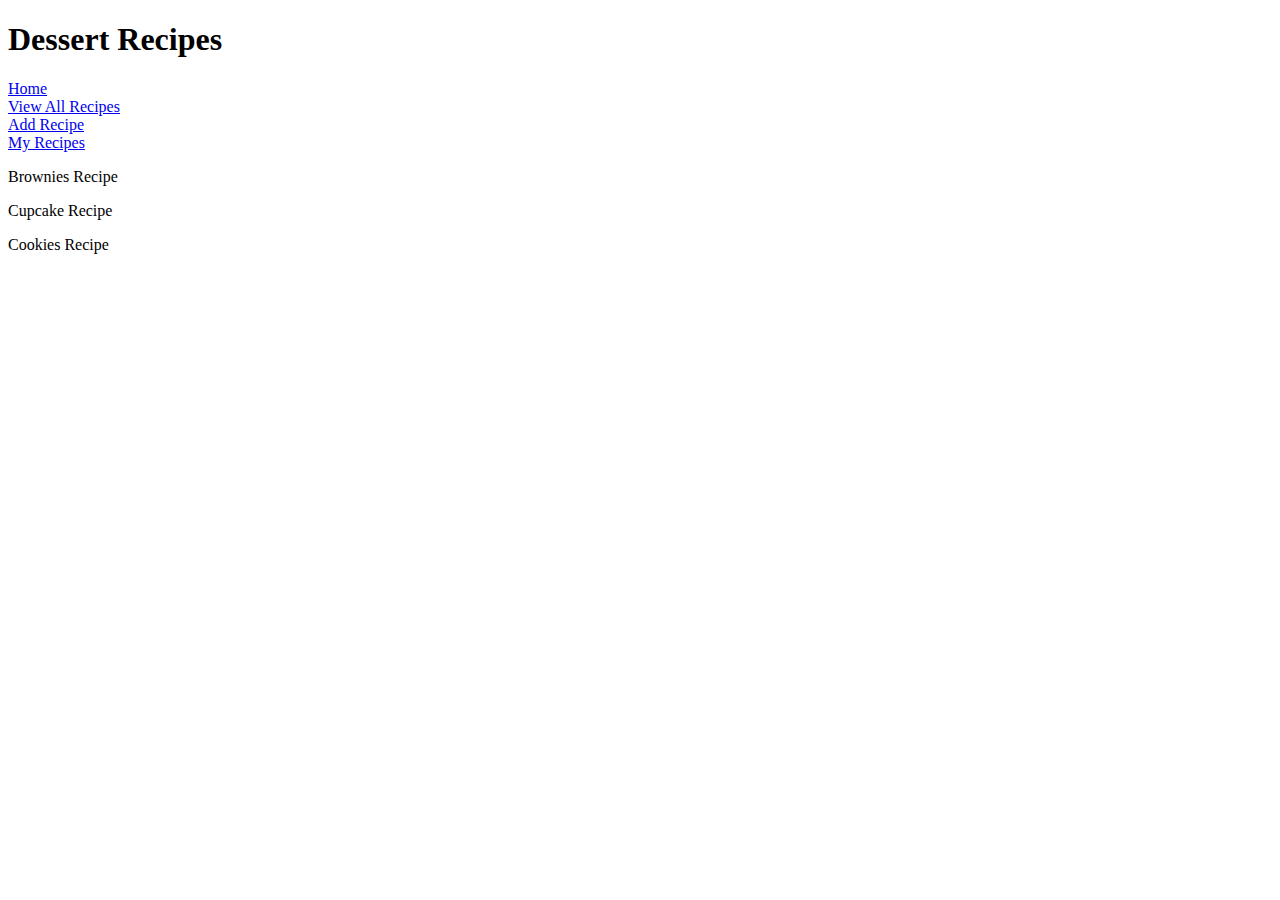
==== index.html @ 5444536a "Added nav bar" ====
<!DOCTYPE html>
<html>
<head>
    <meta charset="utf-8" />
    <meta name="viewport" content="width=device-width, initial-scale=1.0">
    <title>Dessert Recipes</title>
</head>

<body>
    <h1>Dessert Recipes</h1>
    <div class="navigationBar">
       <li><a href="#home">Home</a></li>
       <li><a href="#view-recipes">View All Recipes</a></li> 
        <!-- <a href="#find-recips">Find Recipe</a> -->
        <li><a href="add-recipe.html">Add Recipe</a></li> 
        <li><a href="#my-recipes">My Recipes</a></li> 
    </div>
    
    <p>Brownies Recipe</p>
    <p>Cupcake Recipe</p>
    <p>Cookies Recipe</p>
</body>


</html>
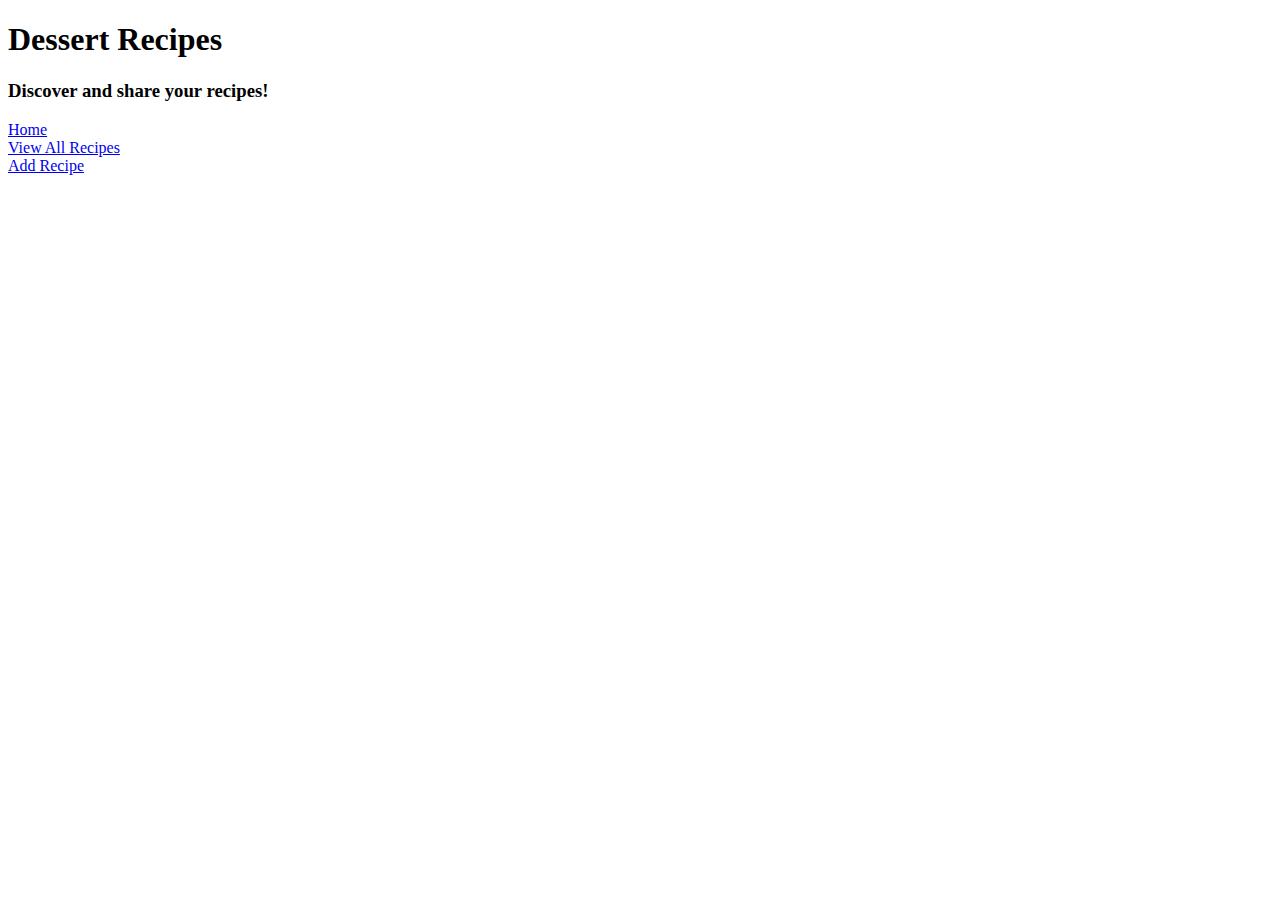
==== commit f4d3e664: "Added View All Recipes page" ====
--- a/index.html
+++ b/index.html
@@ -8,17 +8,17 @@
 
 <body>
     <h1>Dessert Recipes</h1>
+    <h3>Discover and share your recipes!</h3>
     <div class="navigationBar">
-       <li><a href="#home">Home</a></li>
-       <li><a href="#view-recipes">View All Recipes</a></li> 
+       <li><a href="index.html">Home</a></li>
+       <li><a href="view-recipes.html">View All Recipes</a></li> 
         <!-- <a href="#find-recips">Find Recipe</a> -->
         <li><a href="add-recipe.html">Add Recipe</a></li> 
-        <li><a href="#my-recipes">My Recipes</a></li> 
+        <!-- <li><a href="my-recipes.html">My Recipes</a></li>  -->
     </div>
+   <h2> </h2>
+
     
-    <p>Brownies Recipe</p>
-    <p>Cupcake Recipe</p>
-    <p>Cookies Recipe</p>
 </body>
 
 
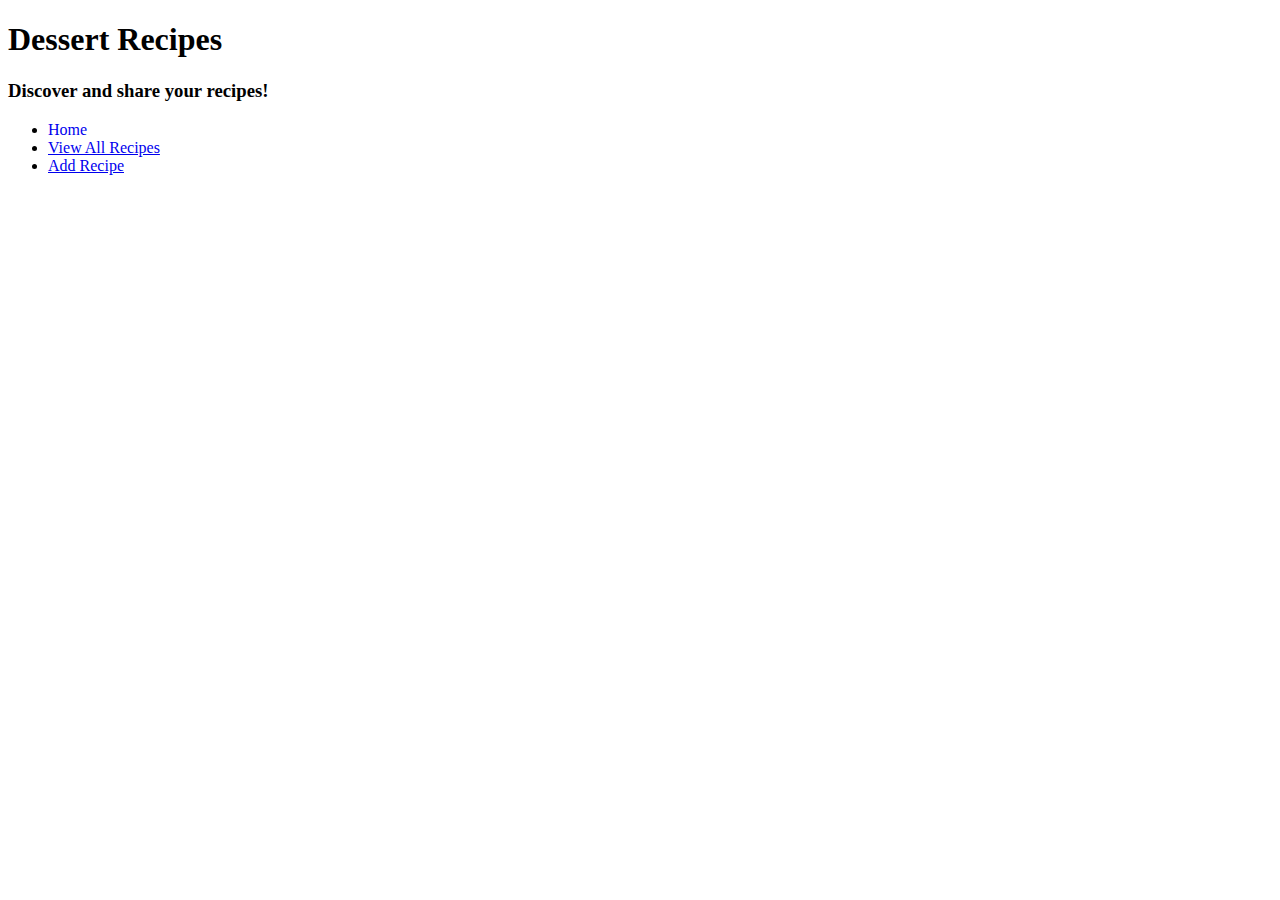
==== commit b2e2c62e: "Created form for adding recipes" ====
--- a/index.html
+++ b/index.html
@@ -9,13 +9,15 @@
 <body>
     <h1>Dessert Recipes</h1>
     <h3>Discover and share your recipes!</h3>
-    <div class="navigationBar">
-       <li><a href="index.html">Home</a></li>
-       <li><a href="view-recipes.html">View All Recipes</a></li> 
-        <!-- <a href="#find-recips">Find Recipe</a> -->
-        <li><a href="add-recipe.html">Add Recipe</a></li> 
-        <!-- <li><a href="my-recipes.html">My Recipes</a></li>  -->
-    </div>
+    <nav class="navigationBar">
+        <ul>
+            <li><a href="index.html" style="text-decoration: none;">Home</a></li>
+            <li><a href="view-recipes.html">View All Recipes</a></li> 
+            <li><a href="add-recipe.html">Add Recipe</a></li> 
+            <!-- <li><a href="my-recipes.html">My Recipes</a></li>  -->
+            <!-- <a href="#find-recips">Find Recipe</a> -->
+        </ul>
+    </nav>
    <h2> </h2>
 
     
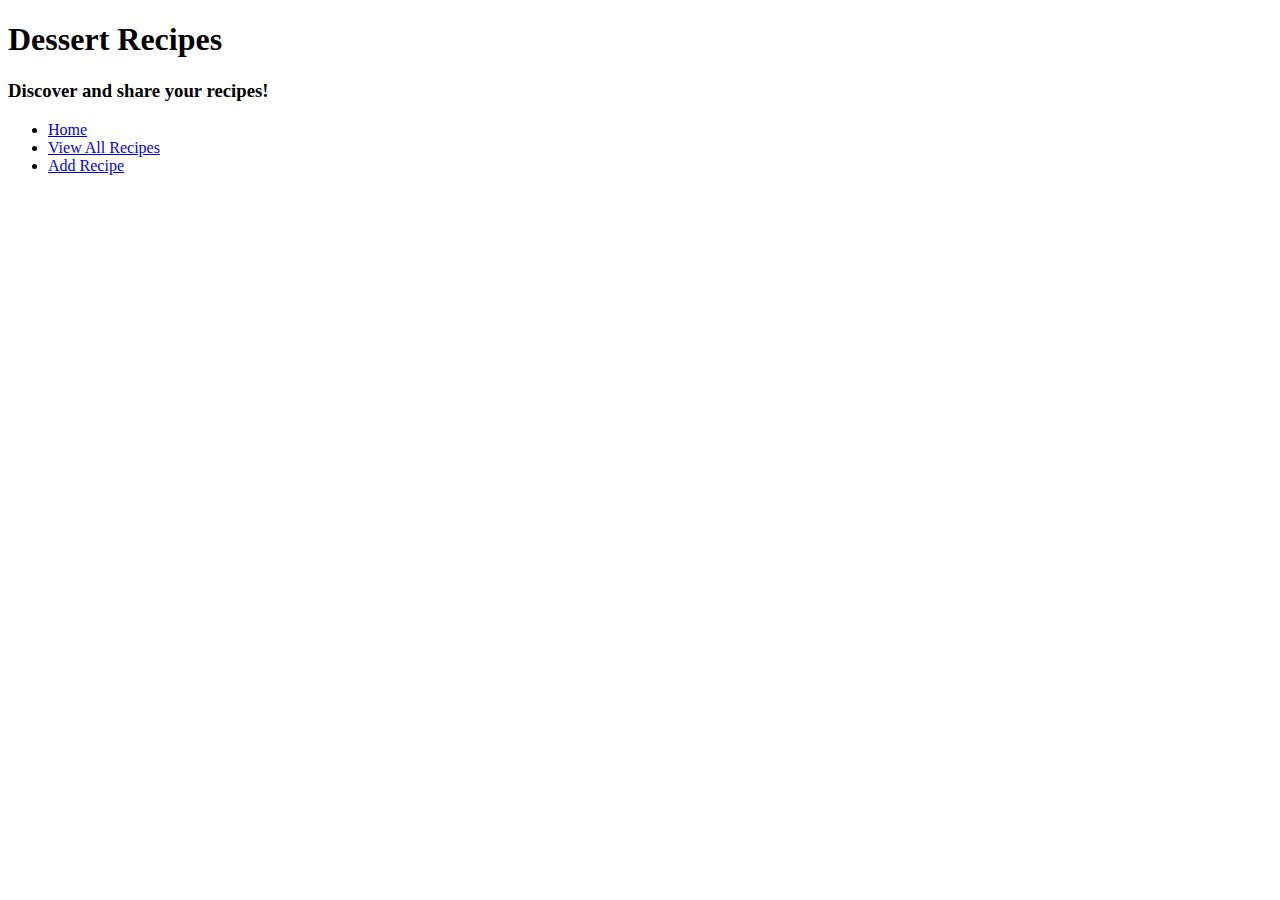
==== commit 48abaaa7: "Added navbar to pages" ====
--- a/index.html
+++ b/index.html
@@ -11,9 +11,10 @@
     <h3>Discover and share your recipes!</h3>
     <nav class="navigationBar">
         <ul>
-            <li><a href="index.html" style="text-decoration: none;">Home</a></li>
+            <li><a href="index.html">Home</a></li>
             <li><a href="view-recipes.html">View All Recipes</a></li> 
             <li><a href="add-recipe.html">Add Recipe</a></li> 
+            <!-- <li><a href="search-recipes.html" >Search Recipe</a></li> -->
             <!-- <li><a href="my-recipes.html">My Recipes</a></li>  -->
             <!-- <a href="#find-recips">Find Recipe</a> -->
         </ul>
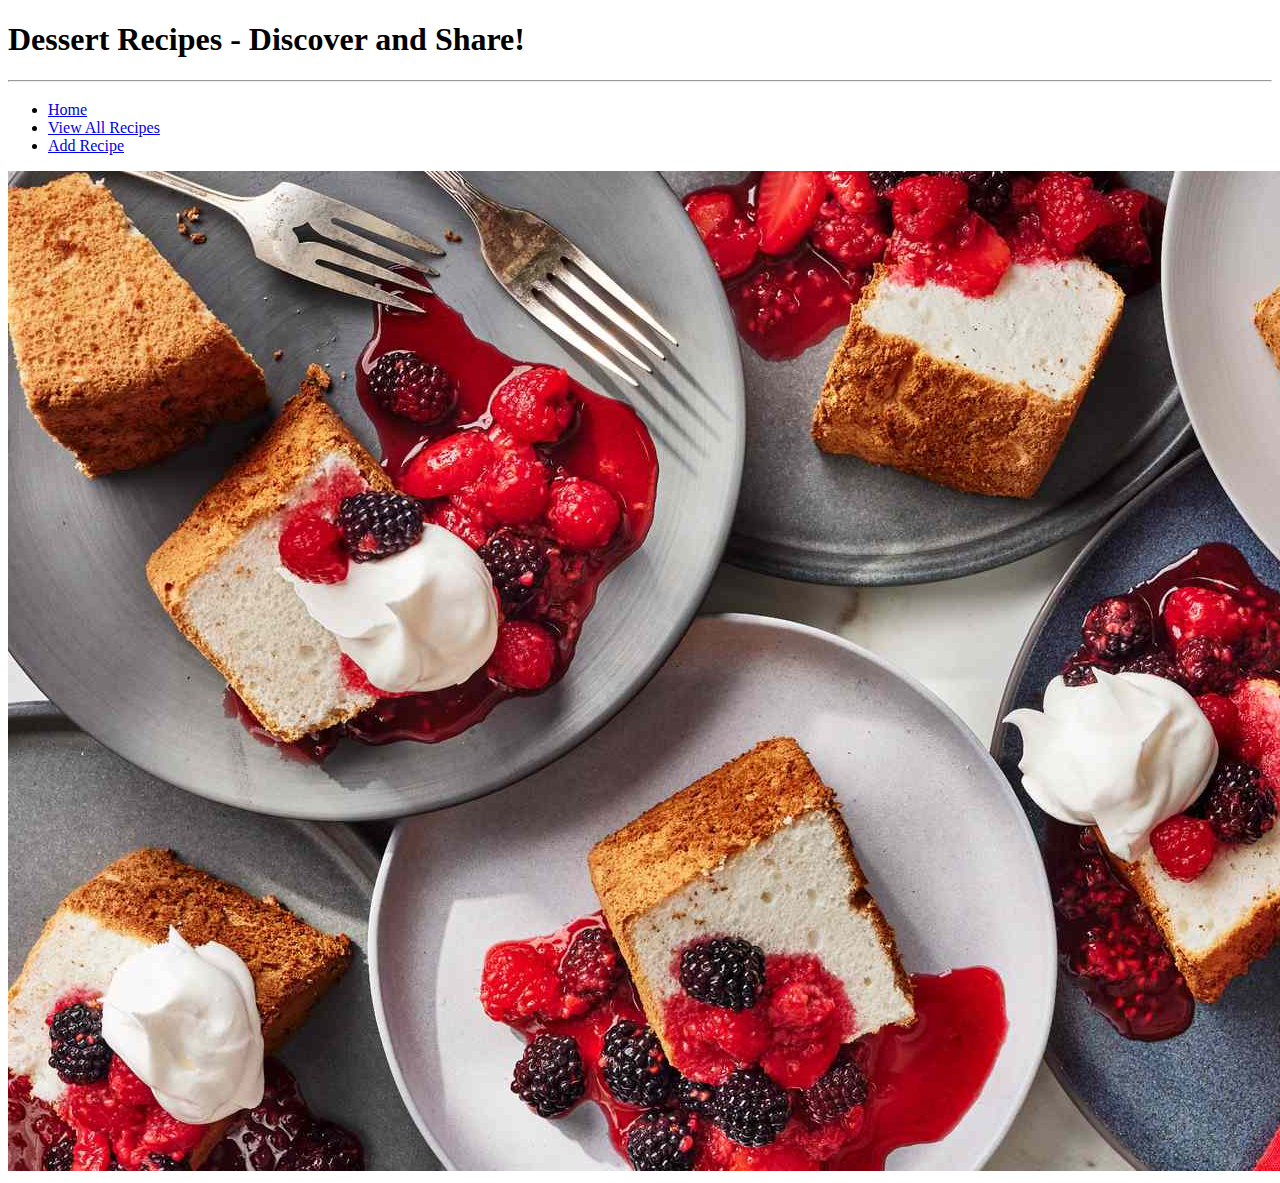
==== commit 93176456: "Added hompage image" ====
--- a/index.html
+++ b/index.html
@@ -7,8 +7,9 @@
 </head>
 
 <body>
-    <h1>Dessert Recipes</h1>
-    <h3>Discover and share your recipes!</h3>
+    <h1>Dessert Recipes - Discover and Share!</h1>
+    <hr>
+    <h3></h3>
     <nav class="navigationBar">
         <ul>
             <li><a href="index.html">Home</a></li>
@@ -19,7 +20,7 @@
             <!-- <a href="#find-recips">Find Recipe</a> -->
         </ul>
     </nav>
-   <h2> </h2>
+    <img src="Images/homepage_img.jpg" alt="Brownies image"  >
 
     
 </body>
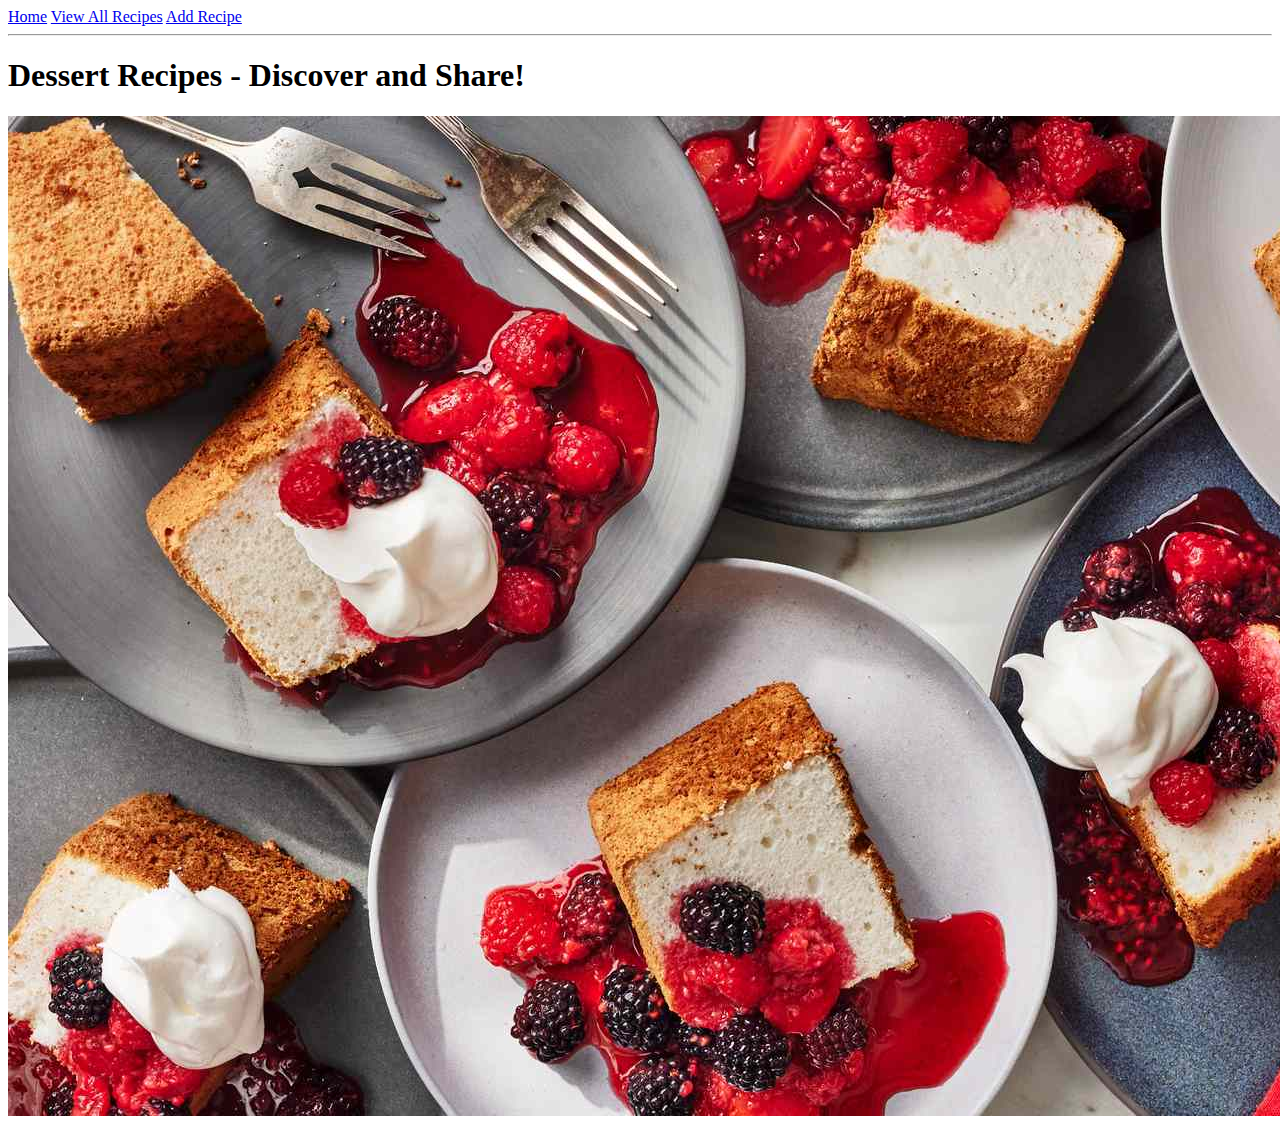
==== commit 621c15c7: "Redirected form page" ====
--- a/index.html
+++ b/index.html
@@ -7,19 +7,16 @@
 </head>
 
 <body>
+    <nav class="navigationBar">  
+            <a href="index.html">Home</a>
+            <a href="view-recipes.html">View All Recipes</a>
+            <a href="add-recipe.html">Add Recipe</a>  
+    </nav>
+    <hr>
     <h1>Dessert Recipes - Discover and Share!</h1>
-    <hr>
+   
     <h3></h3>
-    <nav class="navigationBar">
-        <ul>
-            <li><a href="index.html">Home</a></li>
-            <li><a href="view-recipes.html">View All Recipes</a></li> 
-            <li><a href="add-recipe.html">Add Recipe</a></li> 
-            <!-- <li><a href="search-recipes.html" >Search Recipe</a></li> -->
-            <!-- <li><a href="my-recipes.html">My Recipes</a></li>  -->
-            <!-- <a href="#find-recips">Find Recipe</a> -->
-        </ul>
-    </nav>
+   
     <img src="Images/homepage_img.jpg" alt="Brownies image"  >
 
     
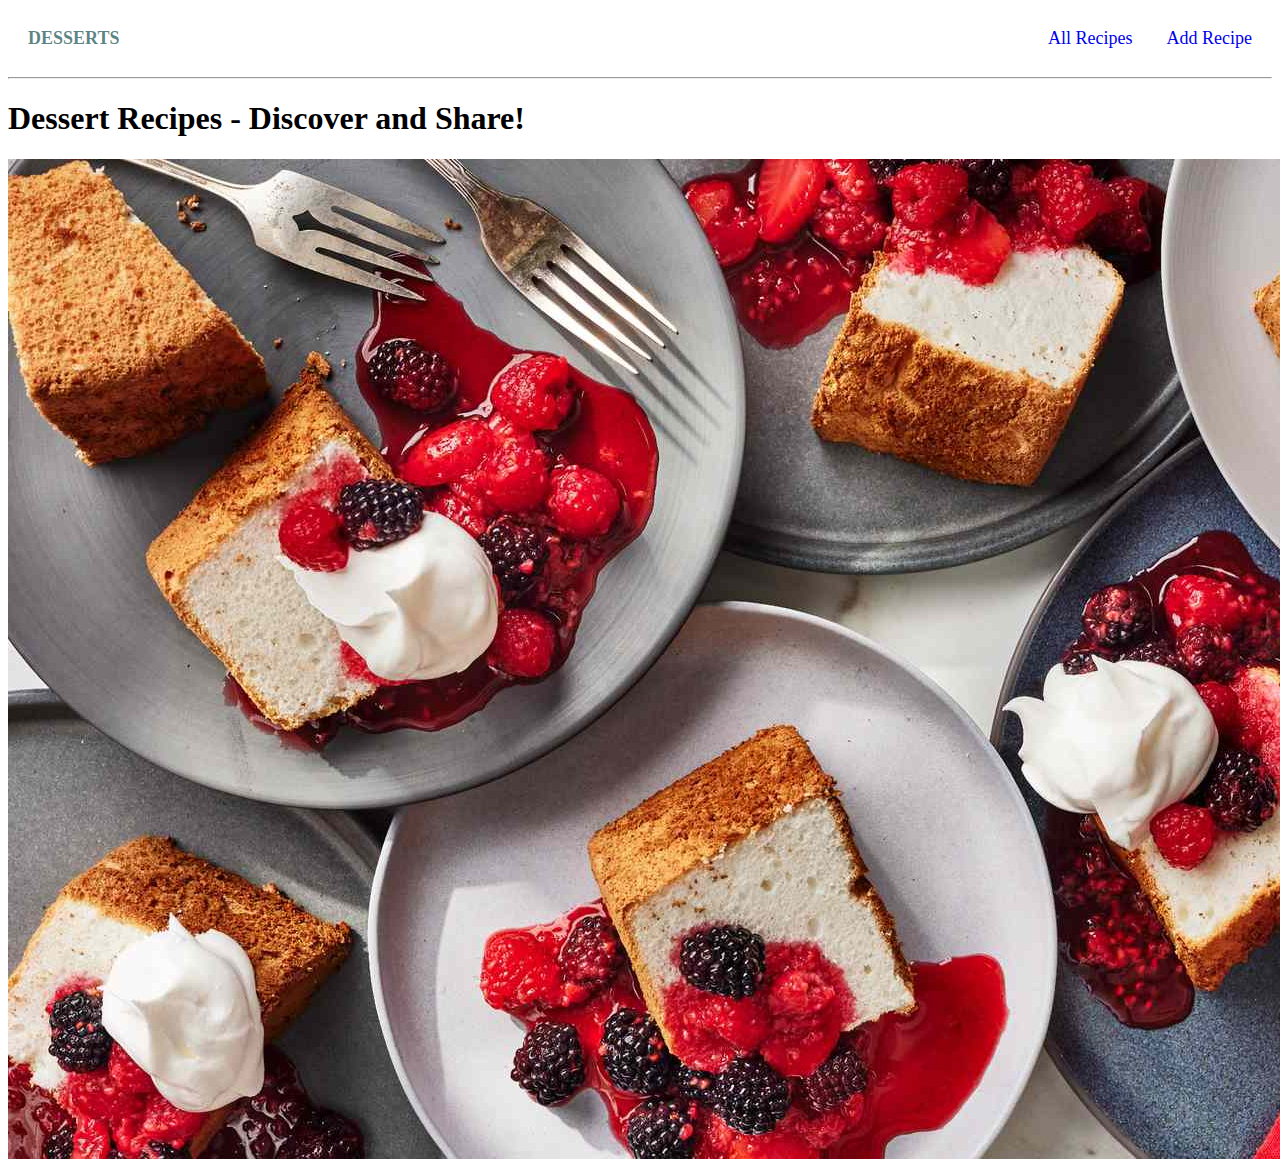
==== commit d84a1619: "Added CSS for navbar and view recipes page" ====
--- a/index.html
+++ b/index.html
@@ -4,13 +4,19 @@
     <meta charset="utf-8" />
     <meta name="viewport" content="width=device-width, initial-scale=1.0">
     <title>Dessert Recipes</title>
+    <link rel="stylesheet" href="/Styling/homepage.css">
+    <link rel="stylesheet" href="/Styling/navbar.css">
+    <link rel="stylesheet" href="/Styling/navbar.css">
 </head>
 
 <body>
-    <nav class="navigationBar">  
-            <a href="index.html">Home</a>
-            <a href="view-recipes.html">View All Recipes</a>
-            <a href="add-recipe.html">Add Recipe</a>  
+    <nav class="navigationBar">
+        <a class="logo" href="index.html">DESSERTS</a>
+        <div class="navigation-links">
+            <!-- <a href="index.html">Home</a> -->
+            <a href="view-recipes.html">All Recipes</a>
+            <a href="add-recipe.html">Add Recipe</a>
+        </div>
     </nav>
     <hr>
     <h1>Dessert Recipes - Discover and Share!</h1>
--- a/Styling/homepage.css
+++ b/Styling/homepage.css
@@ -0,0 +1,2 @@
+
+
--- a/Styling/navbar.css
+++ b/Styling/navbar.css
@@ -0,0 +1,34 @@
+/* body {
+    font-family: Arial;
+    margin: 0;
+    padding: 20;
+    margin: 0;
+    padding: 0;
+} */
+
+
+
+.navigationBar {
+    display: flex;
+    justify-content: space-between;
+    align-items: center;
+    padding: 20px 20px;
+}
+
+.navigationBar a {
+    text-decoration: none;
+    font-size: 18px;
+    /* margin: -40px -40px 0 -20px */
+}
+
+.navigation-links a {
+    padding-left: 30px;
+    text-decoration: none;
+}
+
+.logo {
+    color: #064645a9;
+    font-size: 24px;
+    font-weight: bold;
+    text-decoration: none;
+}--- a/Styling/navbar.css
+++ b/Styling/navbar.css
@@ -0,0 +1,34 @@
+/* body {
+    font-family: Arial;
+    margin: 0;
+    padding: 20;
+    margin: 0;
+    padding: 0;
+} */
+
+
+
+.navigationBar {
+    display: flex;
+    justify-content: space-between;
+    align-items: center;
+    padding: 20px 20px;
+}
+
+.navigationBar a {
+    text-decoration: none;
+    font-size: 18px;
+    /* margin: -40px -40px 0 -20px */
+}
+
+.navigation-links a {
+    padding-left: 30px;
+    text-decoration: none;
+}
+
+.logo {
+    color: #064645a9;
+    font-size: 24px;
+    font-weight: bold;
+    text-decoration: none;
+}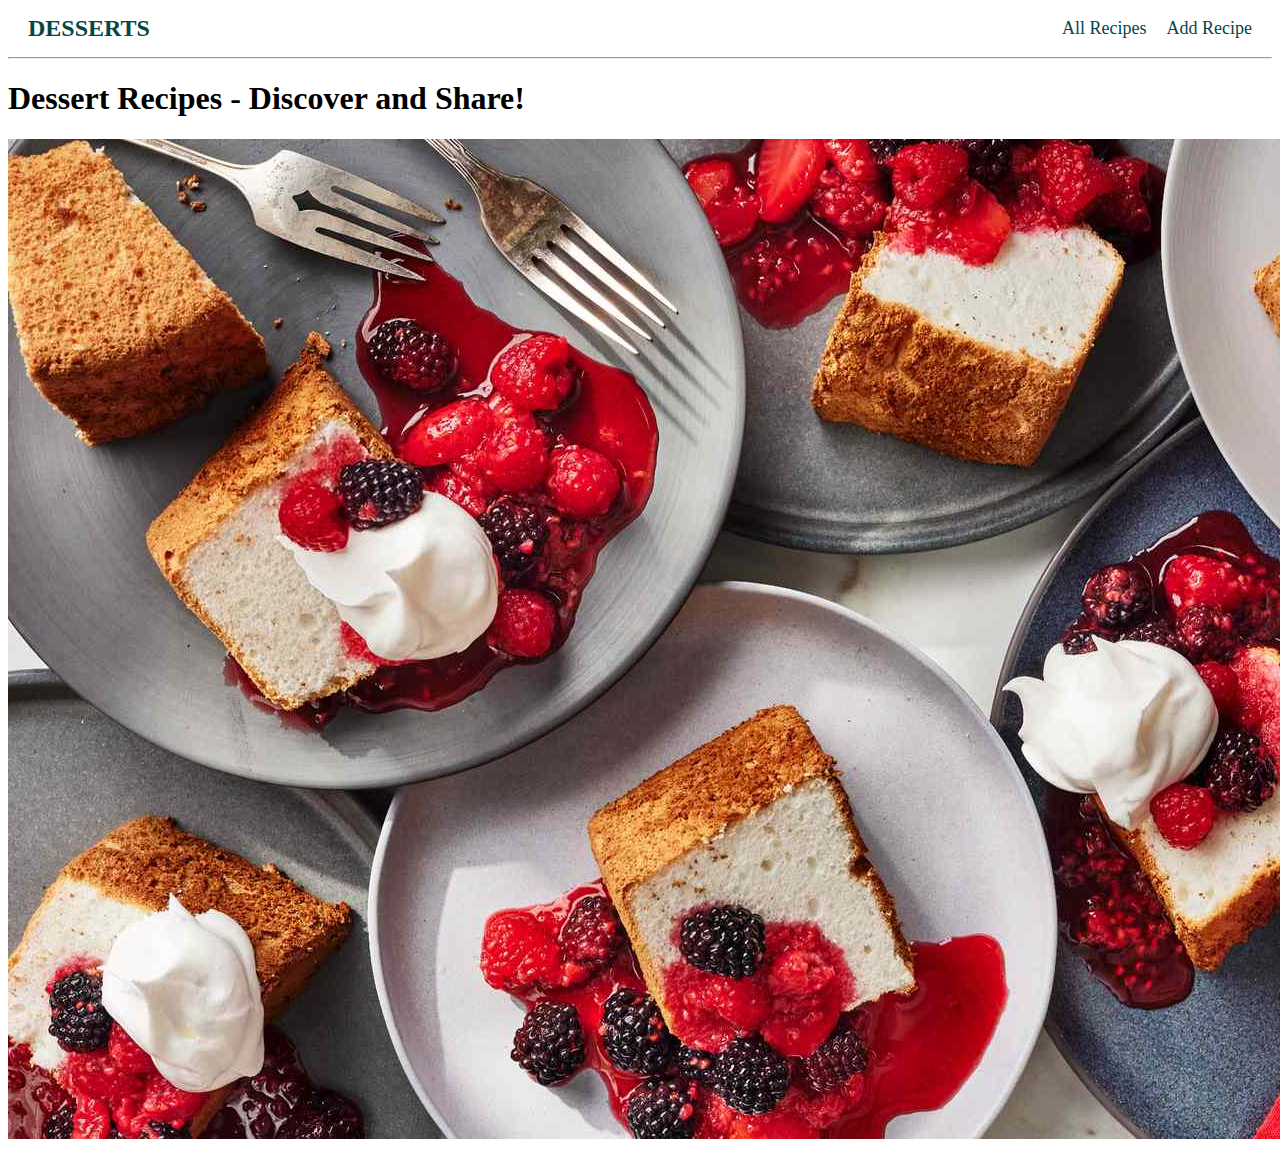
==== commit 683d79e0: "Created script file for form validation" ====
--- a/index.html
+++ b/index.html
@@ -4,16 +4,13 @@
     <meta charset="utf-8" />
     <meta name="viewport" content="width=device-width, initial-scale=1.0">
     <title>Dessert Recipes</title>
-    <link rel="stylesheet" href="/Styling/homepage.css">
-    <link rel="stylesheet" href="/Styling/navbar.css">
     <link rel="stylesheet" href="/Styling/navbar.css">
 </head>
 
 <body>
     <nav class="navigationBar">
-        <a class="logo" href="index.html">DESSERTS</a>
+        <a class="logo" href="view-recipes.html">DESSERTS</a>
         <div class="navigation-links">
-            <!-- <a href="index.html">Home</a> -->
             <a href="view-recipes.html">All Recipes</a>
             <a href="add-recipe.html">Add Recipe</a>
         </div>
--- a/Styling/navbar.css
+++ b/Styling/navbar.css
@@ -1,34 +1,31 @@
-/* body {
-    font-family: Arial;
-    margin: 0;
-    padding: 20;
-    margin: 0;
-    padding: 0;
-} */
-
-
-
 .navigationBar {
     display: flex;
     justify-content: space-between;
-    align-items: center;
-    padding: 20px 20px;
+    align-items: center; 
+    padding: 0 20px; 
+    width: 100%;
+    box-sizing: border-box; 
 }
 
-.navigationBar a {
+.navigationBar .logo {
+    color: #064645;
+    font-size: 24px;
+    font-weight: bold;
     text-decoration: none;
-    font-size: 18px;
-    /* margin: -40px -40px 0 -20px */
+}
+
+.navigation-links {
+    display: flex; 
 }
 
 .navigation-links a {
-    padding-left: 30px;
     text-decoration: none;
+    color: #064645;
+    font-size: 18px;
+    margin-left: 20px; 
+    padding: 10px 0; 
 }
 
-.logo {
-    color: #064645a9;
-    font-size: 24px;
-    font-weight: bold;
-    text-decoration: none;
-}+.navigation-links a:hover {
+    text-decoration: underline;
+}
